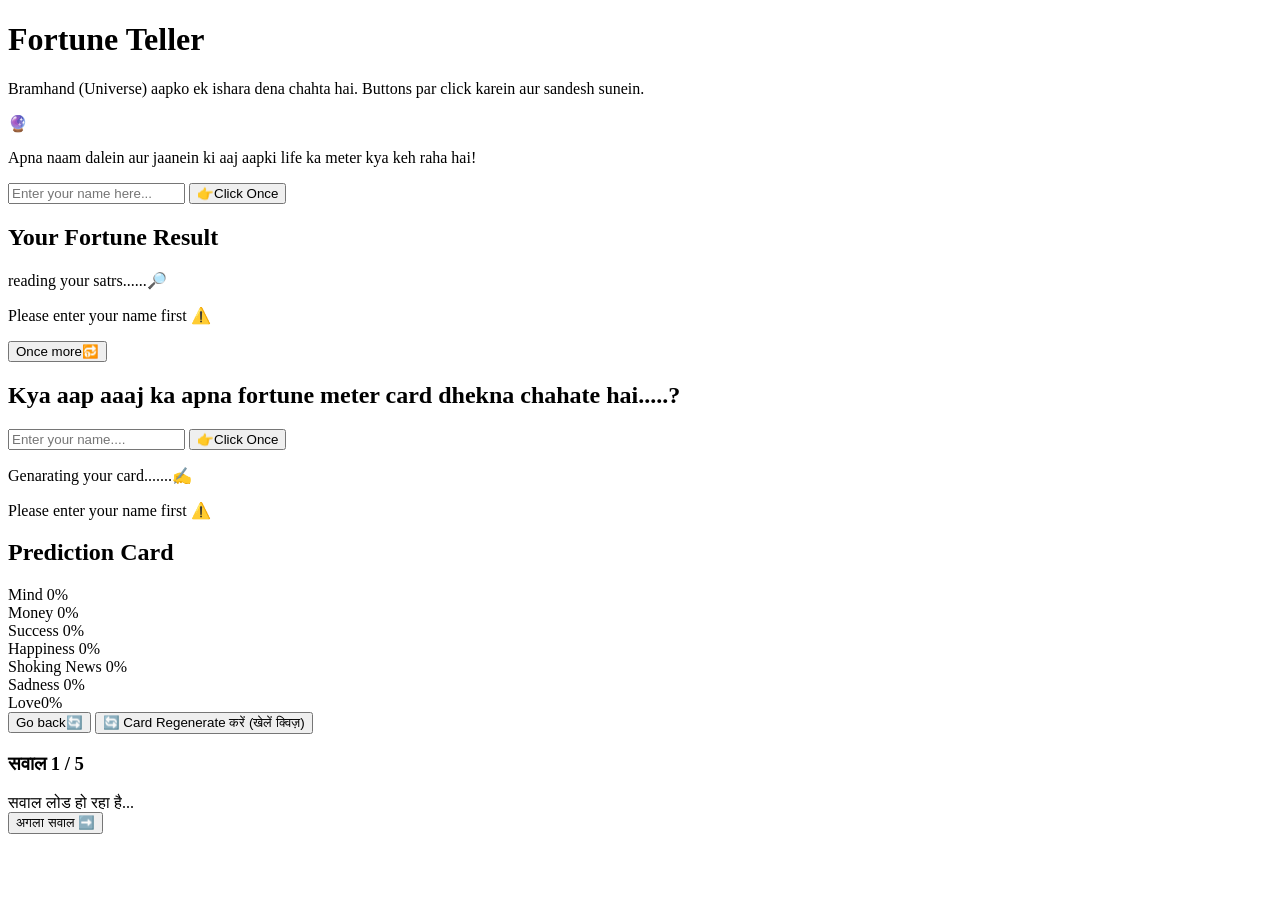
==== gamified-fortune/index.html @ c63fb7d9 "Rename index.html for gamified fortune project" ====
<!DOCTYPE html>
<html lang="en">
<head>
    <meta charset="UTF-8">
    <meta name="viewport" content="width=device-width, initial-scale=1.0">
    <title>Fortune Teller and Prediction Card Generator</title>
    <link rel="stylesheet" href = "styles.css">
</head>
<body>
 
  <div  id = "container-box" class = "container">

    <!-- PAGE 1:  NAME INPUT-->

    <div id = "input-page" class = "page">
      <h1></h>Fortune Teller</h1>
      <p>Bramhand (Universe) aapko ek ishara dena chahta hai. Buttons par click karein aur sandesh sunein.</p>
      <div class="crystal-ball">🔮</div>
      <p>Apna naam dalein aur jaanein ki aaj aapki life ka meter kya keh raha hai!</p>
      <input type = "text" id = "username" placeholder = "Enter your name here..." required> 
      
      <button class="action-btn" onclick = "fortuneTeller()">👉Click Once</button>
    </div>
    
    <!--PAGE 2: FORTUNE RESULT -->

    <div id = "fortune-result" class = "page hidden">
      <h2>Your Fortune Result</h2>
      <p>reading your satrs......🔎</p>
      <p id="error-message" class="hidden">  Please enter your name first ⚠️</p>
      <p id = "fortune-message"></p>
      <p id="fortunes"></p>

      
     <button class="action-btn" onclick="again()">Once more🔂</button>
    </div>
    
    <!--PAGE 3: FORTUNE METER -->

    <div id = "meter-fortune" class = "page">
      <h2>Kya aap aaaj ka apna fortune meter card dhekna chahate hai.....? </h2>
      <input type = "text" id = "name" placeholder = "Enter your name...." required>
      <button class="action-btn" onclick = "fortuneMeter()">👉Click Once</button>
      <p>Genarating your card.......✍️</p>  
      <p id="alert-msg" class="hidden">Please enter your name first ⚠️</p>
    </div>

  </div>

<!--PAGE 4: FORTUNE METERE -RESULT-->
  <div id = "meter-result" class = "page hidden">


    <div class="prediction-card-header">

      <h3 id="greet"></h3>
    
    
      <h2 class="prediction-title">Prediction Card</h2>
    
    <div class="card-divider"></div>
</div>
     <!--Dimag Box-->

    <div class = "meter-box">
      <div class = "label-box"><span>Mind</span> <span id = "mind-value">0%</span></div>
      <div class = "bar"><div class = "fill-dimag" id = "mind-bar"></div></div>
    </div>

    <!--Money Box-->
    
    <div class = "meter-box">
      <div class = label-box><span>Money</span> <span id = "money-value">0%</span></div>
      <div class = "bar"><div class = "fill-money" id = "money-bar"></div></div>
    </div>

    <!--Success Box-->

    <div class=" meter-box">
      <div class="label-box"><span>Success</span> <span id="success-value">0%</span></div>
      <div class = "bar"><div class = "fill-success" id = "success-bar"></div></div>
    </div>

    <!--Happiness-->
    
    <div class = "meter-box">
      <div class="label-box"><span>Happiness</span> <span id="happiness-value">0%</span></div>
      <div class = "bar"><div class = "fill-happiness" id="happiness-bar"></div></div>
    </div>

    <!--Shoking News-->
    <div class="meter-box">
      <div class="label-box"><span>Shoking News</span> <span id="shocking-news-value">0%</span></div>
      <div class="bar"><div class="fill-shoking-news" id="shocking-bar"></div></div>
    </div>

    <!--Sadness-->
    
    <div class="sad">
      <div class="label-box"><span>Sadness</span> <span id="sadness-value">0%</span></div>
      <div class="bar"><div class="fill-sadness" id="sadness-bar"></div></div>
    </div>

    <!--love-->

    <div class="meter-box">
      <div class="label-box"><span>Love</span><span id="love-value">0%</span></div>
      <div class="bar"><div class="fill-love" id="love-bar"></div></div>
    </div>

    <!--Go Back Btn and Rule Btn-->
    
   
     <button class="action-btn" onclick="goBack()">Go back🔄</button>

     <button id="regen-btn"">🔄 Card Regenerate करें (खेलें क्विज़)</button>

  </div>

    <div id="quiz-box">
      <h3 id="progress">सवाल 1 / 5</h3>
      <div class="question" id="question-text">सवाल लोड हो रहा है...</div>
      <div class="options-container" id="options-container"></div>
      <button id="next-btn" class="hidden">अगला सवाल ➡️</button>

      <div id="quiz-result-message"></div>
    </div>

  
  

  <script src="script.js"></script>
 </body>
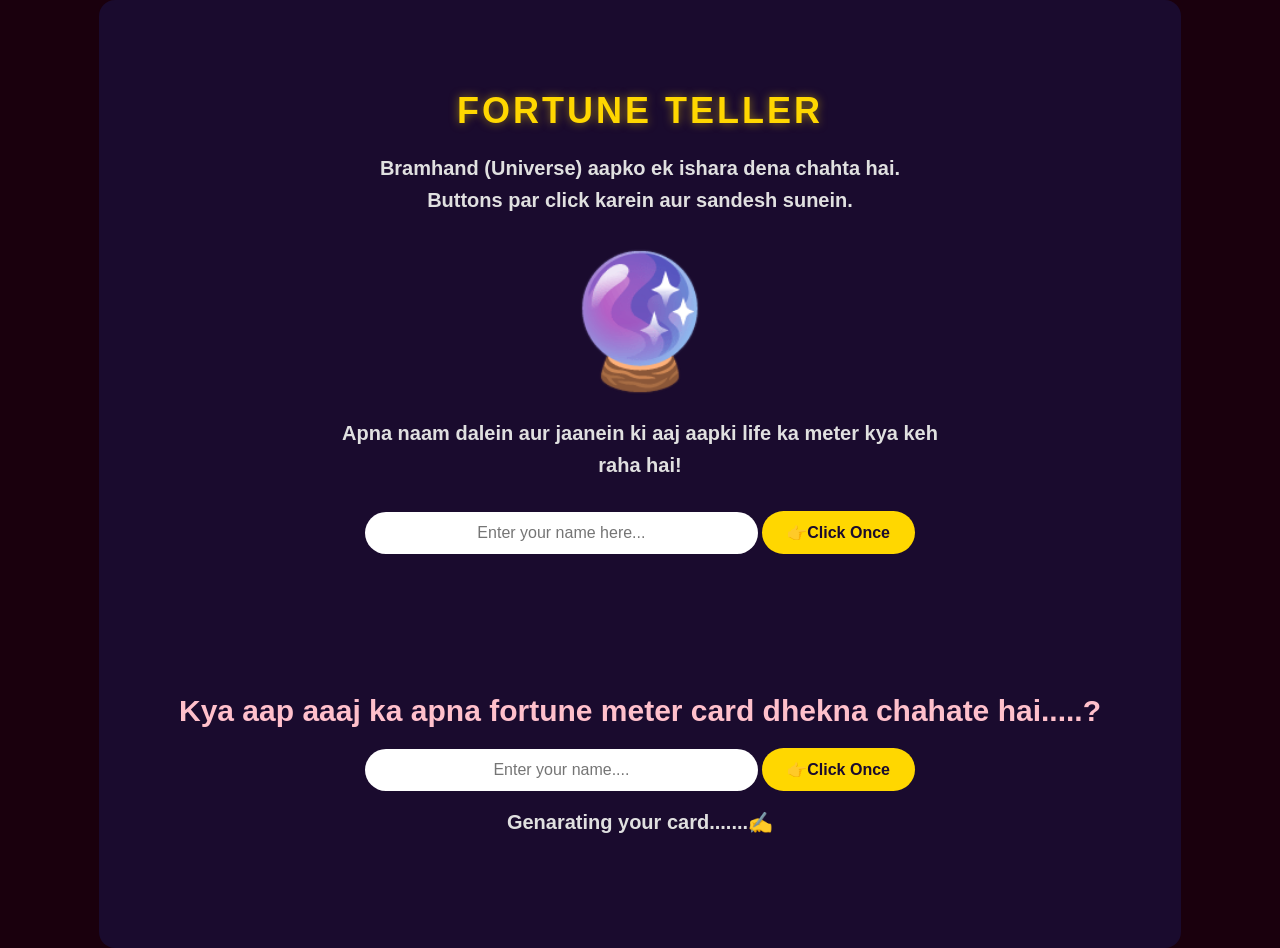
==== commit 5bc16499: "Refactor style" ====
--- a/gamified-fortune/index.html
+++ b/gamified-fortune/index.html
@@ -116,8 +116,9 @@
      <button id="regen-btn"">🔄 Card Regenerate करें (खेलें क्विज़)</button>
 
   </div>
+  
 
-    <div id="quiz-box">
+   <div id="quiz-box">
       <h3 id="progress">सवाल 1 / 5</h3>
       <div class="question" id="question-text">सवाल लोड हो रहा है...</div>
       <div class="options-container" id="options-container"></div>
@@ -127,7 +128,6 @@
     </div>
 
   
-  
 
   <script src="script.js"></script>
  </body>
--- a/gamified-fortune/styles.css
+++ b/gamified-fortune/styles.css
@@ -0,0 +1,374 @@
+body{
+    background: linear-gradient(135deg, #1A000D, #1A000D);
+    color: #f5f5fA;
+    display: flex;
+    justify-content: center;
+    align-items: center;
+    min-height: 100vh;
+    margin: 0;
+     
+    }
+
+.page{
+    padding: 50px;
+    font-family: "Arial", sans-serif;
+  
+   }
+
+.hidden{
+    display: none;
+   }
+
+.crystal-ball{
+font-size: 90px;
+margin-bottom: 20px;
+
+   }
+
+#mind-bar{
+    height: 20px;
+    background-color: #0077b6; 
+    width: 0%;                
+    transition: width 0.5s ease-in-out; 
+    } 
+
+#happiness-bar{
+    height: 20px;
+    background-color: #ffb703;
+    width: 0%;
+    transition: width 0.5s ease-in-out;
+    }
+
+#success-bar{
+    height: 20px;
+    background-color: #2ec4b6 ;
+    width: 0%;
+    transition: width 0.5s ease-in-out;
+    }
+
+#money-bar{
+    height: 20px;
+    background-color: #2b9348;
+    width: 0%;
+    transition: width 0.5s ease-in-out;
+    }
+
+#love-bar{
+    height: 20px;
+    background-color: #ff4d6d;
+    width: 0%;
+    transition: width 0.5s ease-in-out;
+    }
+
+#sadness-bar{
+    height: 20px;
+    background-color: #8a8a8a;
+    width: 0%;
+    transition: width 0.5s ease-in-out;
+    } 
+
+#shocking-bar{
+    height: 20px;
+    background-color: #fb8500;
+    width: 0%;
+    transition: width 0.5s ease-in-out;
+    }
+
+
+
+h2{
+    font-size: 30px;
+    margin-bottom: 20px;
+    color:  pink;
+    }
+
+input {
+    width: 40%;
+    padding: 12px;
+    border: none;
+    border-radius: 25px;
+    margin-bottom: 15px;
+    outline: none;
+    font-size: 16px;
+    text-align: center;
+
+    }
+
+
+button {
+    background: #e74c3c;
+    color: white;
+    border: none;
+    border-radius: 25px;
+    padding: 12px 30px;
+    cursor: pointer;
+    font-size: 16px;
+    font-weight: bold;
+    transition: 0.3s;
+
+    }
+
+button:hover {
+    background: #c0392b;
+    transform: scale(1.05);
+   }
+
+
+.container {
+    background-color: #1a0b2e; 
+    border-radius: 16px; 
+    color: #ffffff;
+    padding: 30px;
+    text-align: center;
+   
+
+} 
+
+#meter-result {
+    background: linear-gradient(145deg, #1f0f3d, #140828);
+    border: 2px solid #ffd700;
+    padding: 20px;
+    text-align: center;
+    box-shadow: 0 5px 15px rgba(0, 0, 0, 0.5);
+    border-radius: 12px;
+    margin-top: 15px;
+
+}
+        
+.meter-box h3{
+    color: #ffffff;
+    font-size: 20px;
+    margin-bottom: 10px;
+    letter-spacing: 1px;
+}
+
+.label-box {
+    font-weight: bold;
+    color: #ff007f;
+    text-shadow: 0 0 10px rgba(255, 0, 127, 0.6);
+    margin-bottom: 15px;
+    font-family: "Arial Black", sans-serif;
+    display: flex;
+    justify-content: space-between;
+    font-size: 22px;
+
+}
+
+.bar{
+    background-color: #0c0418;
+    border-radius: 20px;
+    border: 1px solid rgba(255, 215, 0, 0.2);
+    height: 14px;
+    width: 100%;
+    overflow: hidden;
+    box-shadow: inset 0 2px 5px rgba(0, 0, 0, 0.7);
+    margin-bottom: 15px
+  }
+
+.prediction-card-header {
+    text-align: center;
+    margin-bottom: 25px;
+    padding-top: 10px;
+}
+
+#greet{
+    font-size: 16px;
+    color: #fff;
+    font-weight: bold;
+    text-transform: uppercase;
+    letter-spacing: 2px;
+    text-shadow: 0 0 8px rgba(255, 0, 127, 0.4);
+    display: inline-block;
+    margin-bottom: 5px;
+}
+
+.prediction-title {
+    font-size: 40px;
+    font-weight: 700;
+    margin: 5px 0 15px 0;
+    font-family: 'Geogia', serif;
+    letter-spacing: 1.5px;
+    filter: drop-shadow(0px 2px 4px rgba(0, 0, 0, 0.8));
+}
+
+.card-divider {
+    height: 1px; width: 60%;
+    margin: 0 auto;
+    background: linear-gradient(90deg, transparent, #ffd700, transparent);
+    box-shadow: 0 0 8px #ffd700;
+}
+
+.action-btn {
+    background-color: #ffd700;
+    color: #1a0b2e;
+    border: none;
+    padding: 12px 25px;
+    border-radius: 25px;
+    font-weight: bold;
+    cursor: pointer;
+    font-size: 16px;
+    transition: 0.2s;
+}
+.action-btn:hover {
+    background-color: #ffffff;
+    box-shadow: 0 0 15px #ffd700;
+}
+
+
+
+#error-message, #alert-msg {
+    background: rgba(255, 77, 77, 0.1);
+    border: 1px solid #ff4d4d;
+    color: #ffb3b3;
+    padding: 15px;
+    border-radius: 10px;
+    text-align: center;
+    max-width: 500px;
+    margin: 20px auto;
+}
+
+#fortune-result {
+    background: rgba(255, 255, 255, 0.04);
+    border: 2px solid #FFD700;
+    border-radius: 15px;
+    padding: 25px;
+    max-width: 550px;
+    margin: 20px auto;
+    box-shadow: 0 0 20px rgba(255, 215, 0, 0.2);
+    text-align: center;
+    color: #ffffff;
+}
+
+#fortunes {
+    background: rgba(255, 215, 0, 0.08);
+    border-left: 4px solid #FFD700;
+    padding: 15px;
+    font-style: italic;
+    color: #ffe680;
+    margin-top: 15px;
+}
+
+h1 {
+   font-family: 'Poppins', sans-serif;
+   font-size: 36px;
+   font-weight: 800;
+   color: #FFD700;
+   text-align: center;
+   text-transform: uppercase;
+   letter-spacing: 3px;
+   text-shadow: 0px 0px 10px rgba(255, 215, 0, 0.5);
+   margin-bottom: 20px;
+   margin-top: 10px;
+}
+
+p {
+    font-family: 'Roboto', sans-serif;  
+    font-size: 20px;                   
+    color: #E0E0E0;                     
+    text-align: center;                
+    line-height: 1.6;                 
+    max-width: 600px;                   
+    margin: 0 auto 30px auto;
+    font-weight: bold;           
+}
+
+/* 🔮 Crystal Ball Main Styling */
+.crystal-ball {
+    font-size: 8rem; 
+    display: inline-block;
+    position: relative;
+    user-select: none;
+    z-index: 2;
+    
+    /* Glow jo ball ke 'bahar aane aur andar jaane' ka effect banayega */
+    animation: magicPulseGlow 4s ease-in-out infinite alternate;
+}
+
+/*  Ball ke andar ghoomta hua energy effect (Bina text ko hilaye) */
+.crystal-ball::before {
+    content: '🔮';
+    position: absolute;
+    top: 0;
+    left: 0;
+    opacity: 0.5;
+    mix-blend-mode: color-dodge;
+    filter: hue-rotate(0deg) blur(1px);
+    /* Sirf ye layer gol-gol ghoomengi jisse andar energy ghoomti hui lagegi */
+    animation: internalSpin 6s linear infinite;
+    z-index: -1;
+}
+
+
+@keyframes magicPulseGlow {
+    0% {
+        filter: drop-shadow(0 0 10px rgba(162, 0, 255, 0.5)) 
+                drop-shadow(0 0 20px rgba(0, 242, 254, 0.3));
+        transform: scale(1); /* Normal Size */
+    }
+    100% {
+        /* Jab glow bahar aayega (Maximum neon explosion) */
+        filter: drop-shadow(0 0 35px rgba(235, 94, 255, 0.9)) 
+                drop-shadow(0 0 70px rgba(0, 242, 254, 0.8))
+                drop-shadow(0 0 100px rgba(162, 0, 255, 0.4));
+        transform: scale(1.05); /* Halka sa bada hoga jaise ki bahar aa rha ho */
+    }
+}
+
+/* 2. Internal Spin: Sirf magical aura ghoomega, aapka page ya main element bilkul sthir (stable) rahega */
+@keyframes internalSpin {
+    from {
+        transform: rotate(0deg);
+    }
+    to {
+        transform: rotate(360deg);
+    }
+}
+
+   #quiz-box { 
+        display: none; 
+        background: white;
+        padding: 20px;
+        border-radius: 20px;
+        box-shadow: 0 4px 10px rgba(0,0,0,0.1); 
+        margin-top: 20px;
+    }
+    .question { 
+        font-size: 18px;
+        font-weight: 600;
+        margin: 20px 0; 
+        text-align: left; 
+        color: blue;
+        }
+
+    .options-container { 
+        display: flex; 
+        flex-direction: column; 
+        gap: 10px;
+    }
+
+    .option-btn { 
+        background: #fff; 
+        border: 2px solid #e0e0e0; 
+        color: #333; 
+        text-align: left; 
+        margin: 0; 
+    }
+    
+    .option-btn:hover:not([disabled]) 
+        { background: #f5f5f5; }
+
+
+    .correct { 
+        background-color: 
+        #d4edda !important; 
+        border-color: #28a745 !important; 
+        color: #155724; 
+    }
+    .incorrect {
+        background-color: #f8d7da !important; 
+        border-color: #dc3545 !important; 
+        color: #721c24; }
+
+        #progress{
+        color: green
+        }
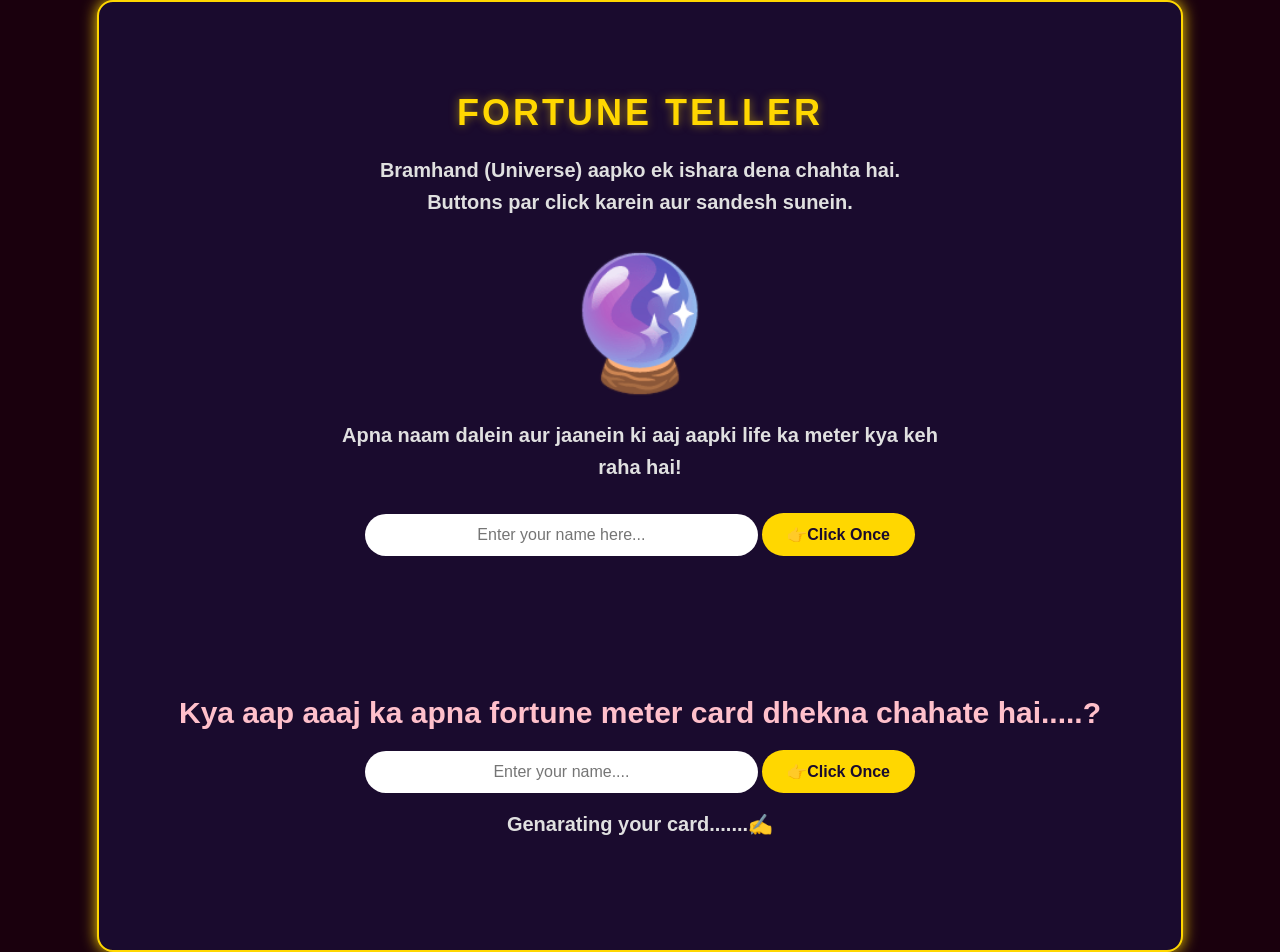
==== commit ddaae62c: "Updated project or fix layout" ====
--- a/gamified-fortune/index.html
+++ b/gamified-fortune/index.html
@@ -113,8 +113,6 @@
    
      <button class="action-btn" onclick="goBack()">Go back🔄</button>
 
-     <button id="regen-btn"">🔄 Card Regenerate करें (खेलें क्विज़)</button>
-
   </div>
   
 
--- a/gamified-fortune/styles.css
+++ b/gamified-fortune/styles.css
@@ -120,12 +120,14 @@
     color: #ffffff;
     padding: 30px;
     text-align: center;
+    border: 2px solid #ffd700;
+    box-shadow: 0 0 15px #ffd700; 
    
 
 } 
 
 #meter-result {
-    background: linear-gradient(145deg, #1f0f3d, #140828);
+    background-color: rgba(255, 255, 255, 0.05);
     border: 2px solid #ffd700;
     padding: 20px;
     text-align: center;
